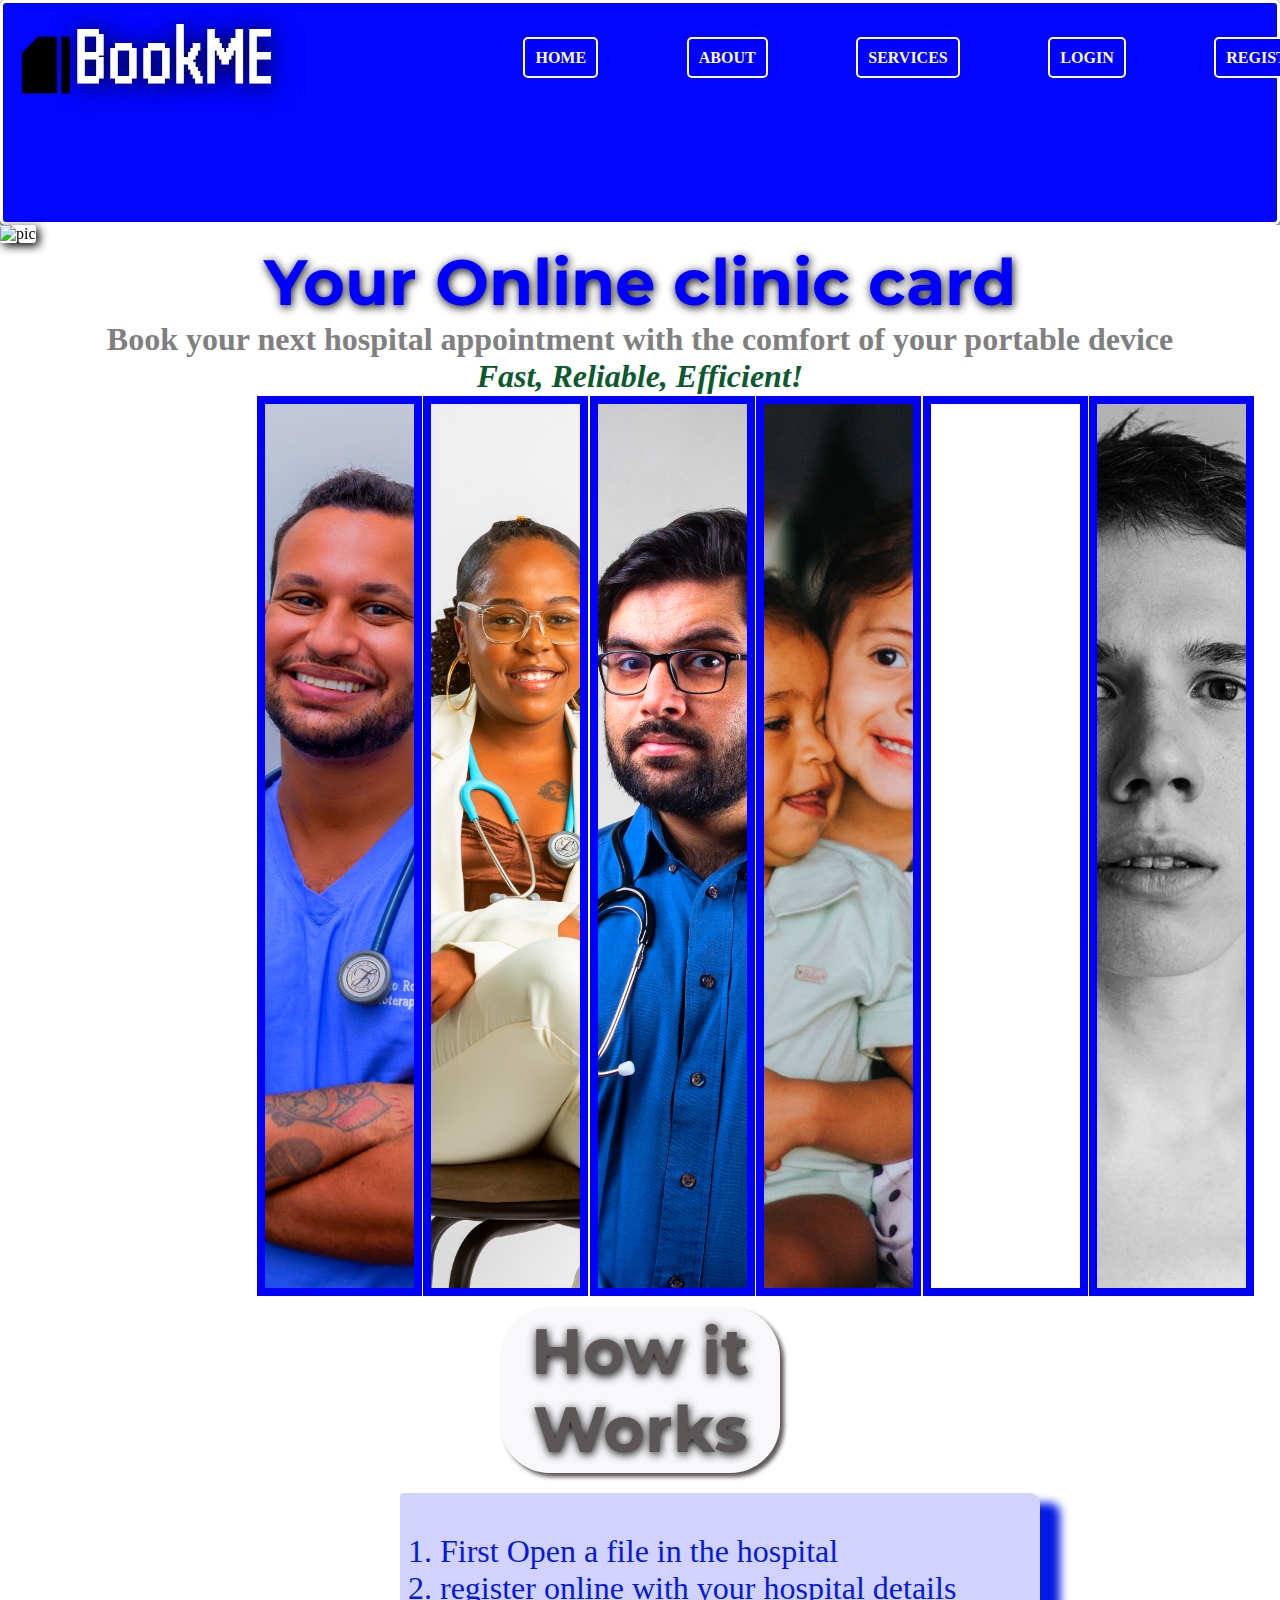
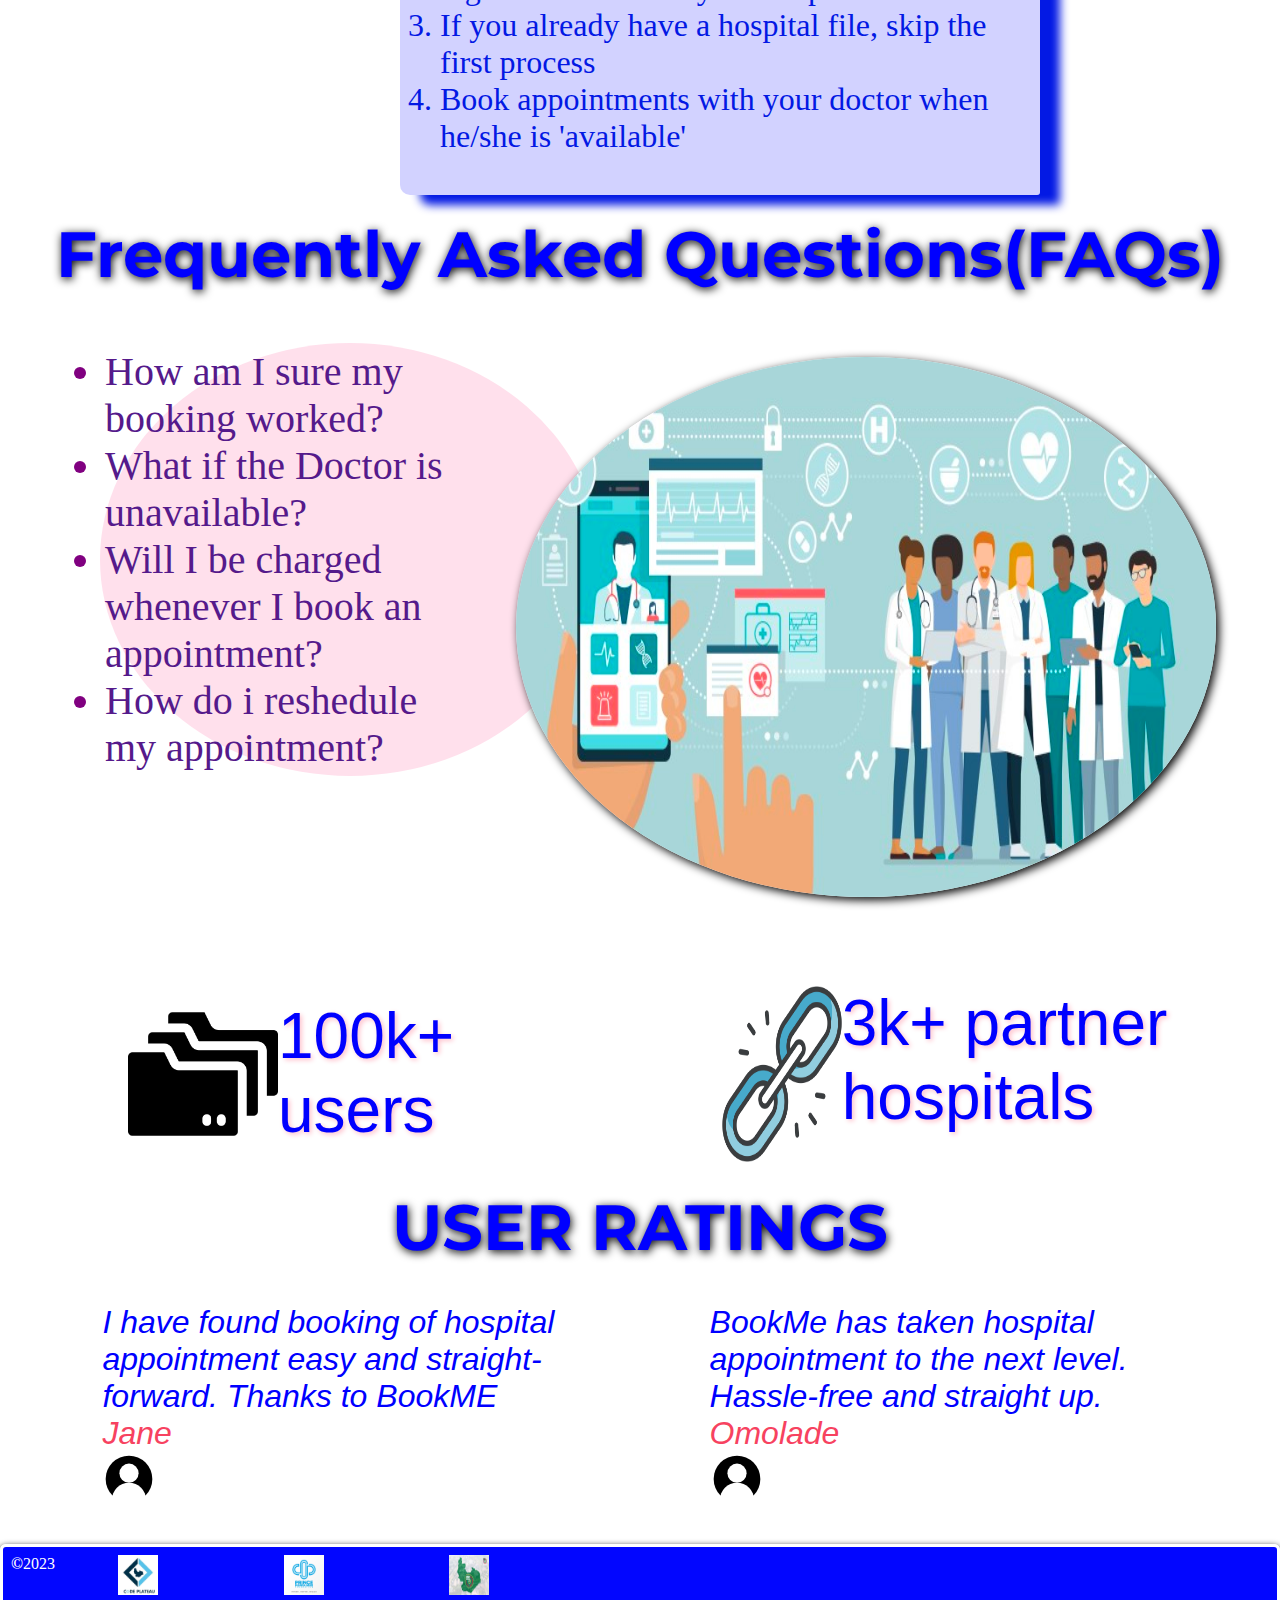
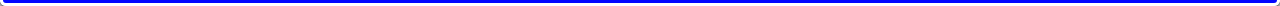
==== Index.html @ 9e5ff0de "first commit" ====
<!DOCTYPE html>
<html lang="en">

<head>
    <meta charset="UTF-8">
    <meta name="viewport" content="width=device-width, initial-scale=1.0">
    <title>Document</title>
    <link rel="stylesheet" href="<link rel=" preconnect" href="https://fonts.googleapis.com">
    <link rel="preconnect" href="https://fonts.gstatic.com" crossorigin>
    <link href="https://fonts.googleapis.com/css2?family=Montserrat:wght@300&display=swap" rel="stylesheet">
    <link rel="preconnect" href="https://fonts.googleapis.com">
    <link rel="preconnect" href="https://fonts.gstatic.com" crossorigin>
    <link href="https://fonts.googleapis.com/css2?family=Handjet&display=swap" rel="stylesheet">
    <link rel="stylesheet" href="./index.css">
</head>

<body>
    <div class="itemContain">
        <header class="itemHead">
            <img class="Headerlogo" src="./file.png" alt="folderlogo">
            <h1 style="font-family: 'Handjet', cursive;">BookME</h1>

            <ul>
                <li> <a href="">HOME</a></li>
                <li> <a href="About.html">ABOUT</a></li>
                <li> <a href="services.html">SERVICES</a></li>
                <!-- <li> <a href="">CLINIC</a></li> -->
                <li> <a href="signIn.html">LOGIN</a></li>
                <li> <a href="Register.html">REGISTER</a></li>
            </ul>
        </header>

        <main class="itemMain">

            <img src="/Bookme PICS EXTRA/martha-dominguez-de-gouveia-KF-h9HMxRKg-unsplash.jpg" alt="pic">
            <h1 id="mainHeader">Your Online clinic card</h1>
            <h2> <strong>Book your next hospital appointment with the comfort of your portable device <br><em>
                        <span>Fast, Reliable, Efficient!</span></em></strong></h2>
            <div id="divs">
                <div id="firstdiv">
                    <div class="pic1">

                    </div>
                </div>
                <div id="firstdiv1">
                    <div class="pic2">

                    </div>
                </div>
                <div id="firstdiv2">
                    <div class="pic3">
                    </div>
                </div>
                <div id="firstdiv3">
                    <div class="pic4">
                    </div>
                </div>
                <div id="firstdiv4">
                    <div class="pic5">
                    </div>
                </div>
                <div id="firstdiv5">
                    <div class="pic6">
                    </div>
                </div>
            </div>
            <section class="How">
                <div class="Descrpition">
                    <h1>How it Works</h1>
                    <ol>
                        <li>First Open a file in the hospital </li>
                        <li> register online with your hospital details</li>
                        <li>If you already have a hospital file, skip the first process</li>
                        <li>Book appointments with your doctor when he/she is 'available'</li>
                    </ol>
                </div>
            </section>
            <div class="FAQ">
                <h1>Frequently Asked Questions(FAQs)</h1>
                <img src="healthcare-technology.jpg" alt="ux">
                <ul>
                    <li><a href="">How am I sure my booking worked?</a></li>
                    <li> <a href="">What if the Doctor is unavailable?</a></li>
                    <li> <a href="">Will I be charged whenever I book an appointment?</a></li>
                    <li> <a href="">How do i reshedule my appointment?</a></li>
                </ul>
            </div>


        </main>

        <section>
            <div class="Use">
                <div class="Users">
                    <img style="width: 150px;" src="folder.png" alt="">
                    <p> 100k+ users</p>
                </div>

                <div class="Users1">
                    <img style="width: 120px;" src="link-building.png" alt="">
                    <p>3k+ partner hospitals</p>
                </div>
            </div>

            <h1 id="Ratings">USER RATINGS</h1>

            <div class="UseEX">
                <div class="UseEX1">
                    <p> I have found booking of hospital appointment easy and straight-forward. Thanks to BookME<br>
                        <span style="color: rgb(247, 66, 96);">Jane</span>
                    </p>
                    <img src="abstract-user-flat-4.svg" alt="">
                </div>
                <div class="UseEX2">
                    <p>BookMe has taken hospital appointment to the next level. Hassle-free and straight up. <br> <span
                            style="color: rgb(247, 66, 96);">Omolade</span>
                    </p>
                    <img src="abstract-user-flat-4.svg" alt="">
                </div>
            </div>

        </section>
        <footer class="itemFooter">
            <div class="footer">
                <p> <strong>&COPY;</strong>2023</p>
                <img src="/codeplateau.jpeg" alt="img">
                <img src="/ppmf.jpeg" alt="img">
                <img src="/sdgfestival.jpeg" alt="img">
            </div>

        </footer>
    </div>

    <script src="index.js"></script>
</body>


</html>
---- index.css ----
* {
    margin: 0;
    padding: 0;
    box-sizing: border-box;
}

body {

    margin: 0px;
}

.itemContain {
    display: grid;
    height: 100dvh;
    grid-template-rows: 25% 1fr auto;
}

.itemHead {
    padding: 8px;
    background-color: rgba(0, 4, 255, 0.993);
    border: 3px solid rgb(255, 255, 255);
    border-radius: 6px;
    box-shadow: 0px 2px 6px;
    margin: 0px;
    display: flex;

}

.Headerlogo {
    width: 70px;
    position: absolute;
    margin: 0;
    top: 30px;
    padding: 0;
}

.itemHead h1 {
    display: flex;
    margin: 0 5%;
    font-size: 5rem;
    color: rgb(255, 255, 255);
    text-shadow: 2px 2px 25px black;
}

.itemHead ul {
    list-style-type: none;
    display: flex;
    gap: 20%;
    margin: 3% 15%;
    font-family: cursive;
    font-weight: bolder;
    /* float: right; */
}

.itemHead a {
    /* float: right; */
    background-color: blue;
    border-radius: 5px;
    border: 2px solid rgb(255, 255, 255);
    text-decoration: none;
    margin: 0;
    padding: 10px 10px;
    color: rgb(250, 250, 250);
}

.itemHead a:hover {
    background-color: rgb(0, 0, 0);
    transform: translateY(-10px);
}

.itemMain {
    background-color: rgb(255, 255, 255);

}

.itemMain h1,#Ratings {
    color: blue;
    text-align: center;
    font-family: 'Montserrat', sans-serif;
    font-size: 4rem;
    margin: 0;
    padding: 0;
    text-shadow: 1px 2px 10px black;
}

.itemMain h2 {
    color: grey;
    text-align: center;
    font-size: 2rem;
}

span {
    color: rgb(10, 90, 46);
}

.itemMain img {
    margin: 0%;
    width: 100%;
    height: 100dvh;
    filter: saturate(200%);
    border-radius: 3px;
    box-shadow: 3px 3px 10px;
}

#divs {
    display: grid;
    grid-template-columns: 33.3% 33.3% 33.3% 33.3% 33.3% 33.3%;
    width: 500px;
    margin: 0 20%;
}

#firstdiv {

    height: 100vh;
    border: 8px solid blue;
    background-color: white;
    grid-column-start: auto;
    background: url(bruno-rodrigues-279xIHymPYY-unsplash.jpg);
    background-size: cover;
    background-position: 50%;
    margin: 0.5%;
    filter: saturate(150%);

}

#firstdiv1 {

    height: 100vh;
    border: 8px solid blue;
    background-color: white;
    grid-column-start: auto;
    background: url(jeremy-alford-O13B7suRG4A-unsplash.jpg);
    background-size: cover;
    background-position: 35%;
    margin: 0.5%;
    filter: saturate(150%);
}

#firstdiv2 {

    height: 100vh;
    border: 8px solid blue;
    background-color: white;
    grid-column-start: auto;
    background-image: url(usman-yousaf-PVjfLss3b-c-unsplash.jpg);
    background-size: cover;
    background-position: 48%;
    margin: 0.5%;
    filter: saturate(150%);

}

#firstdiv3 {

    height: 100vh;
    border: 8px solid blue;
    background-color: white;
    grid-column-start: auto;
    background-image: url(chayene-rafaela-nGwkIZFelko-unsplash.jpg);
    background-size: cover;
    image-orientation: 20rad;
    background-position: 45%;
    margin: 0.5%;
    filter: saturate(150%);

}

#firstdiv4 {

    height: 100vh;
    border: 8px solid blue;
    background-color: white;
    grid-column-start: auto;
    background-image: url(michael-starkie-R_SZmSp390Q-unsplash.jpg);
    background-size: cover;
    image-orientation: 20rad;
    background-position: 58%;
    margin: 0.5%;
    filter: saturate(150%);

}

#firstdiv5 {

    height: 100vh;
    border: 8px solid blue;
    background-color: white;
    grid-column-start: auto;
    background-image: url(sergey-vinogradov-lROA5bd518U-unsplash.jpg);
    background-size: cover;
    image-orientation: 20rad;
    background-position: 58%;
    margin: 0.5%;
    filter: saturate(150%);

}

.How h1 {
    margin: 10px 500px;
    font-size: 4rem;
    font-family: 'Montserrat', sans-serif;
    color: rgb(92, 86, 86);
    padding: 0.4%;
    background-color: rgba(228, 228, 241, 0.26);
    border-radius: 50px 50px;
    box-shadow: 4px 4px 4px;

}

.How ol {
    margin: 20px 400px;
    padding: 40px;
    width: 50%;
    font-size: 2rem;
    background-color: rgba(0, 0, 255, 0.178);
    color: rgb(3, 25, 228);
    border-radius: 3px 10px;
    box-shadow: 20px 10px 10px;
}

.FAQ img {
    margin: 5%;
    width: 700px;
    height: 60dvh;
    display: flex;
    float: right;
    filter: saturate(150%);
    border-radius: 50%;
}

.FAQ ul {
    width: 500px;
    font-size: 2.5rem;
    padding: 5px;
    margin: 50px 100px;
    background-color: rgba(255, 13, 106, 0.13);
    color: purple;
    border-radius: 50%;
}

.FAQ :link {
    text-decoration: none;
}

.itemFooter {
    padding: 8px;
    background-color: rgba(0, 4, 255, 0.993);
    border: 3px solid rgb(255, 255, 255);
    border-radius: 6px;
    box-shadow: 0px 2px 6px;
}

.footer {
    display: flex;
    color: white;

}

.footer img {
    width: 40px;
    margin: 0px 5%;
}

/* About page styling */
.dima {
    width: 50%;
    /* margin-top: 5%; */
    height: 70dvh;
    float: right;
    box-shadow: 10px 12px 12px 12px;
}

.dimah1 {
    margin: 0% 30%;
    text-align: center;
    font-size: 3rem;
    color: blue;
    text-shadow: 1px 1px 6px;
    font-family: 'Montserrat', sans-serif;
    padding: 5px;
    background-color: rgba(255, 235, 205, 0.582);
    border-radius: 50px;
    box-shadow: 4px 4px 5px black;

}

.dimap {
    padding: 80px;
    margin-right: 50%;
    /* margin-top: 12.5%; */
    background-color: rgba(0, 0, 255, 0.219);
    font-size: 2rem;
    font-display: flex;
    gap: 10%;
    text-wrap: wrap;
    color: blue;
    text-align: start;
    border-radius: 2px 4px;
    box-shadow: 5px 10px 10px;
    height: 50dvh;

}

:hover.dimap {
    transform: translateY(-10px);
}
.Use{
    display:flex;
gap: 5%;}
.Users{
    display: flex;
    font-size: 4rem;
    color: blue;
    font-family:Verdana, Geneva, Tahoma, sans-serif;
    text-shadow: 2px 2px 5px pink;
    margin: 3% 10%;
   
}
.Users1{
    display: flex;
    font-size: 4rem;
    color: blue;
    font-family:Verdana, Geneva, Tahoma, sans-serif;
    text-shadow: 2px 2px 5px pink;
    margin:2% 3%;
}

.UseEX{
display: flex;
gap: 10%;
font-size: 2rem;
margin: 3% 8%;
font-family:'Trebuchet MS', 'Lucida Sans Unicode', 'Lucida Grande', 'Lucida Sans', Arial, sans-serif;
font-style: italic;
color: blue;
}
.UseEX img{
    display: flex;
    margin: 2px 2px;
    width: 50px;
}
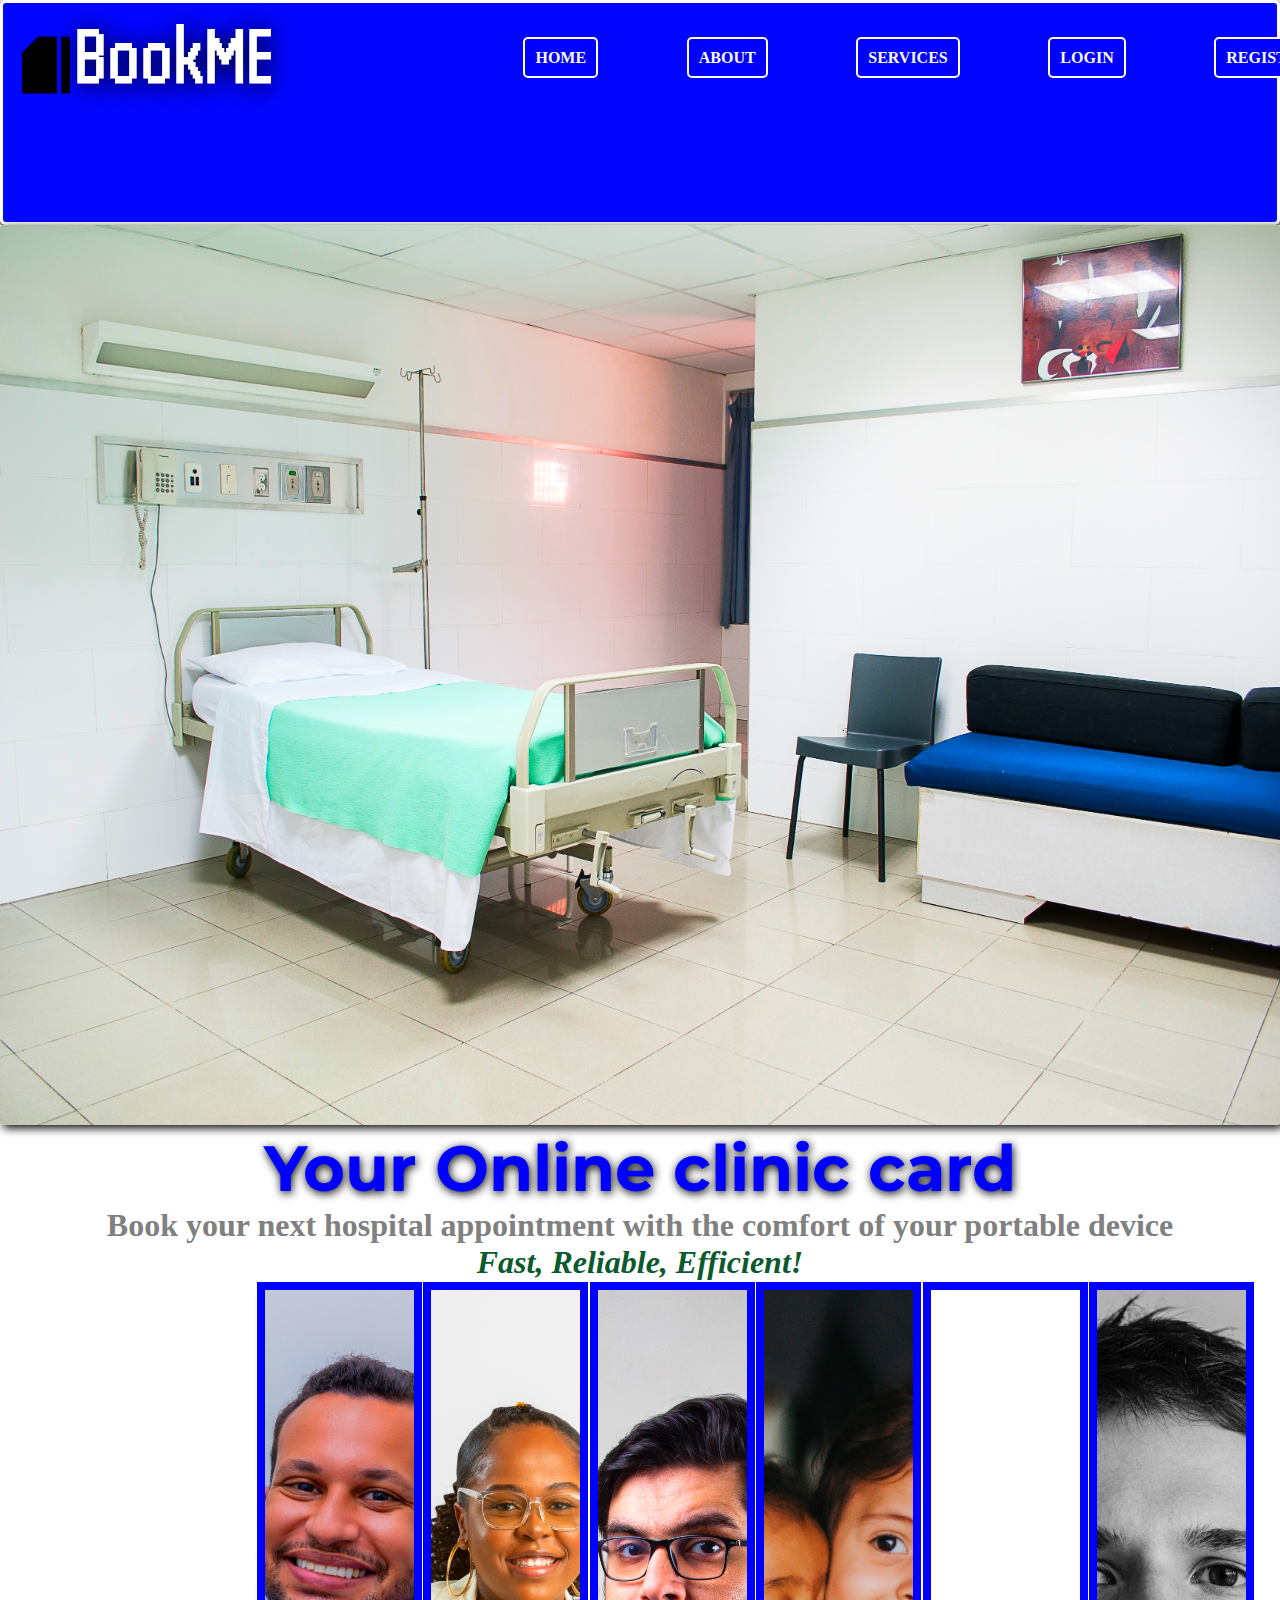
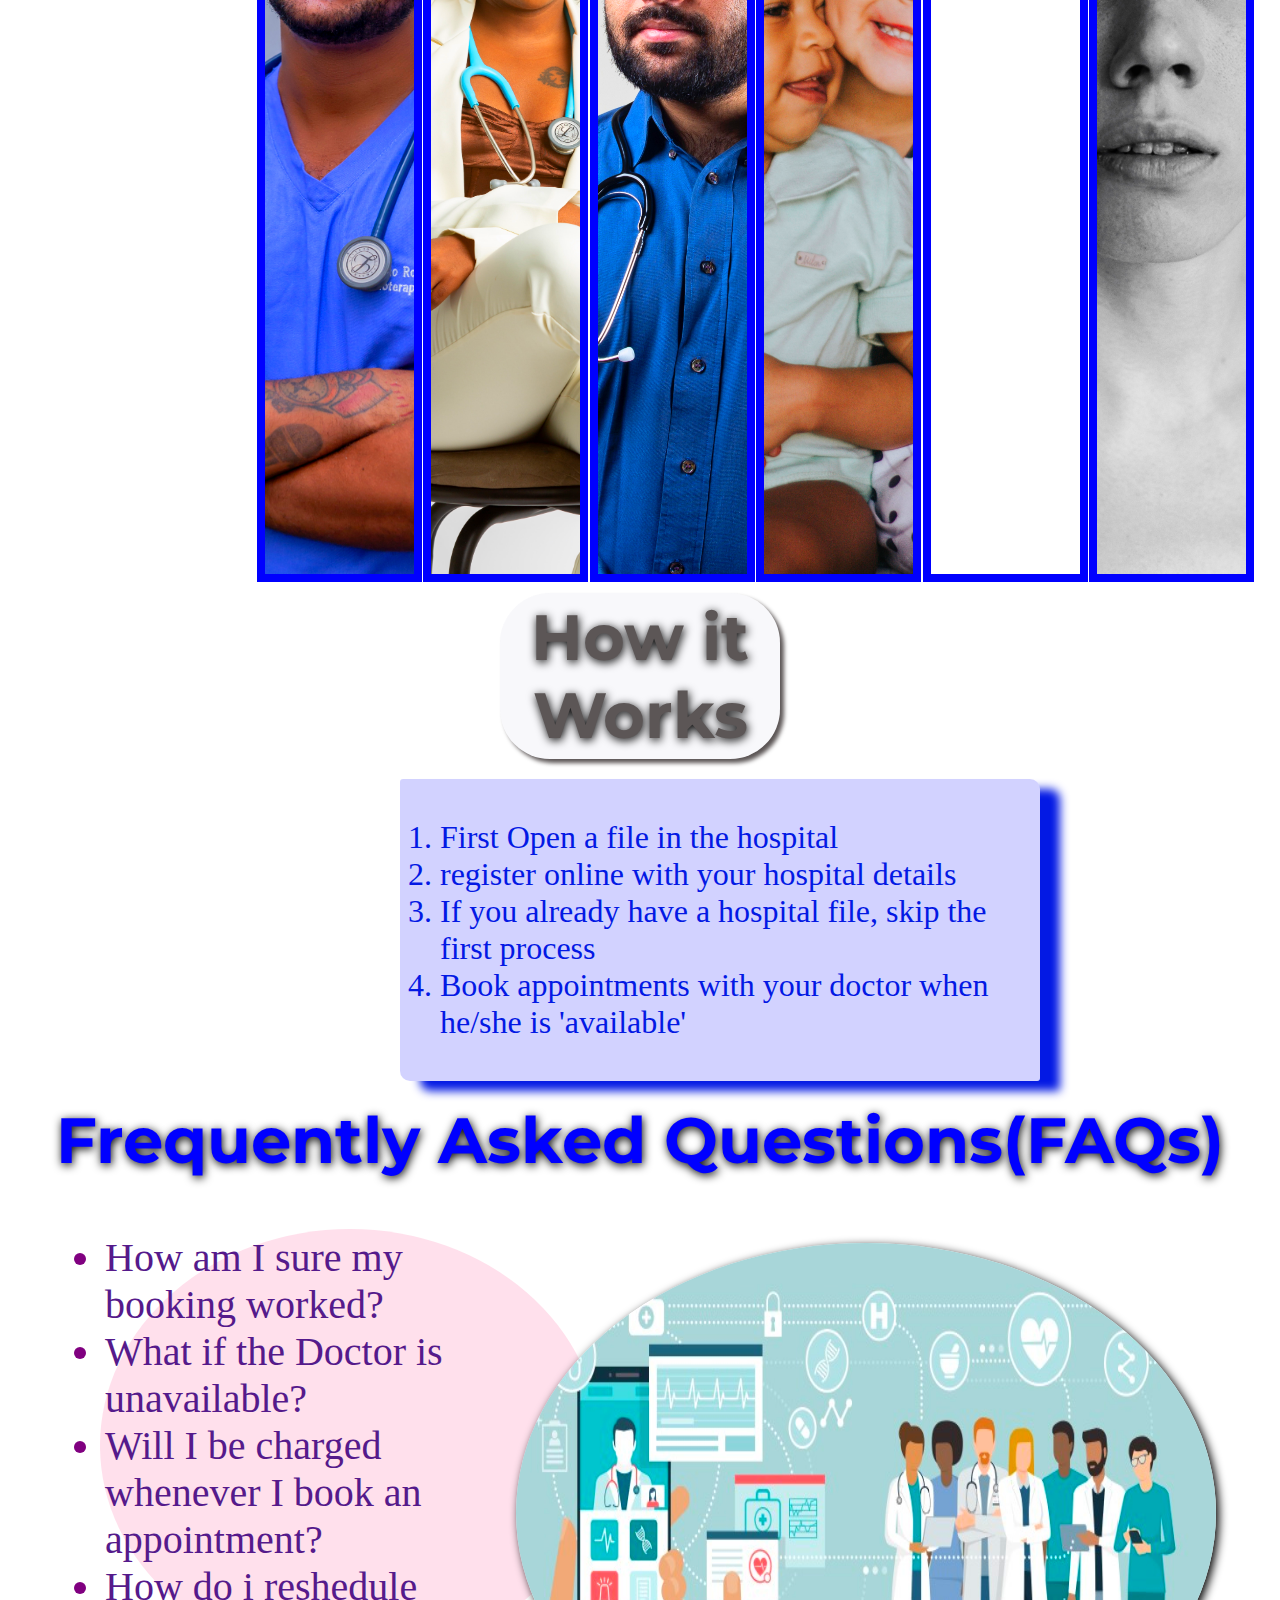
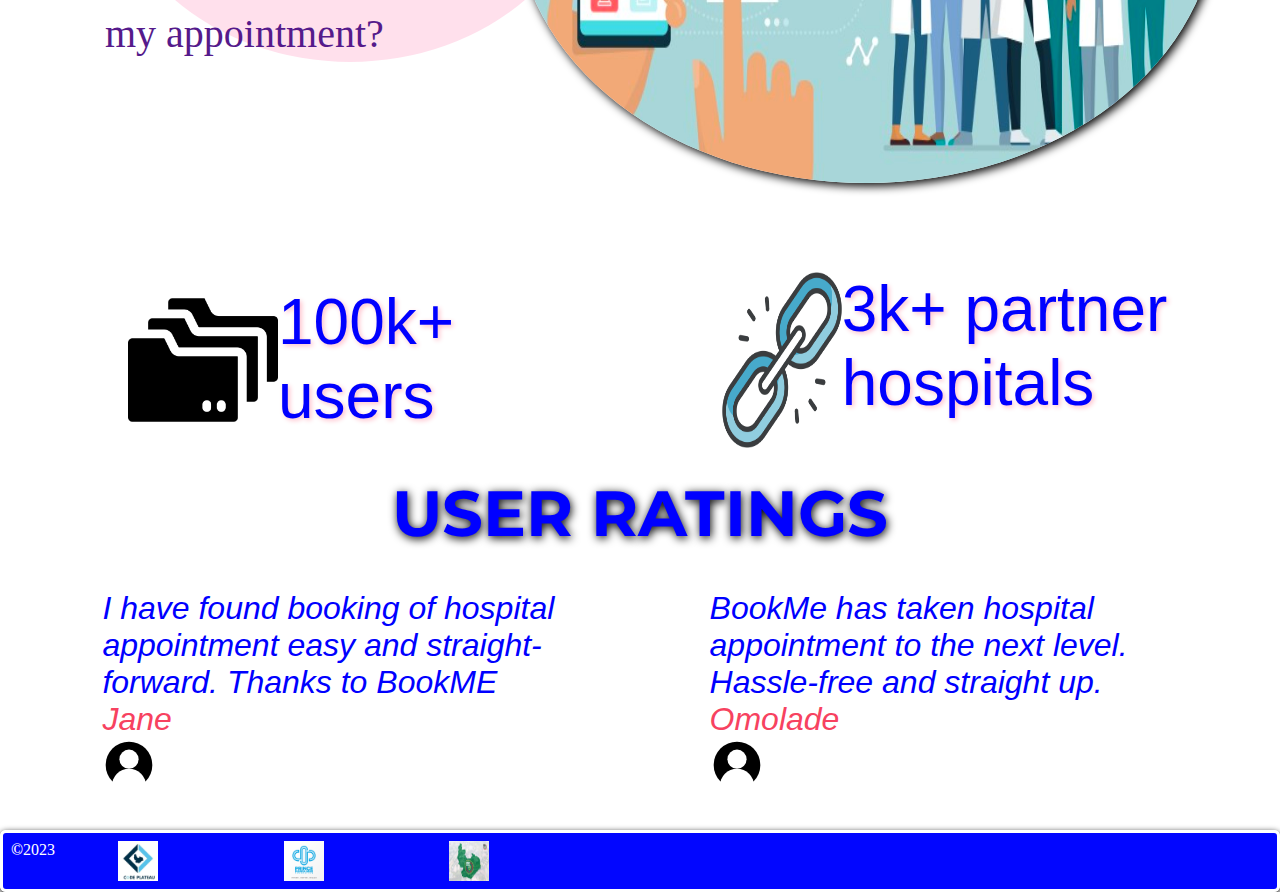
==== commit fa175c95: "first commit" ====
--- a/Index.html
+++ b/Index.html
@@ -32,7 +32,7 @@
 
         <main class="itemMain">
 
-            <img src="/Bookme PICS EXTRA/martha-dominguez-de-gouveia-KF-h9HMxRKg-unsplash.jpg" alt="pic">
+            <img src="martha-dominguez-de-gouveia-KF-h9HMxRKg-unsplash.jpg" alt="pic">
             <h1 id="mainHeader">Your Online clinic card</h1>
             <h2> <strong>Book your next hospital appointment with the comfort of your portable device <br><em>
                         <span>Fast, Reliable, Efficient!</span></em></strong></h2>
